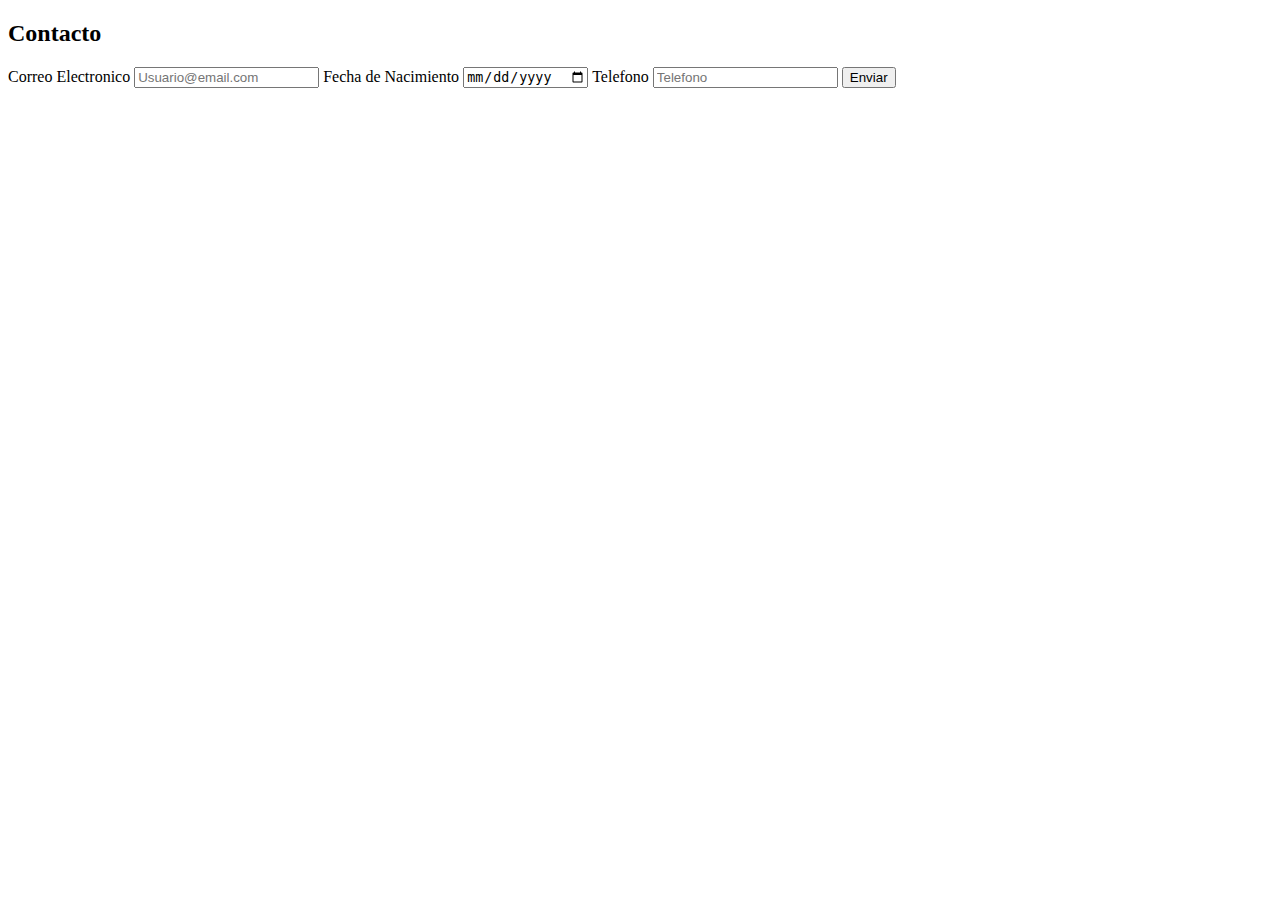
==== html/formContacto.html @ 95676632 "Subida de los archivos" ====
<!DOCTYPE html>
<html lang="en">
<head>
    <meta charset="UTF-8">
    <meta http-equiv="X-UA-Compatible" content="IE=edge">
    <meta name="viewport" content="width=device-width, initial-scale=1.0">
    <link rel="stylesheet" href="../recursos/MisEstilos.css" type="text/css">
    <title>Document</title>
</head>
<body>
    <form action="" onsubmit="return valFormCont()" name="formContrato" id="formContacto">
        <h2>Contacto</h2>
        <label>
            Correo Electronico
            <input type="email" name="email" id="email" placeholder="Usuario@email.com">
        </label>
        <label>
            Fecha de Nacimiento
            <input type="date" name="fnac" id="fnac">
        </label>
        <label>
            Telefono
            <input type="tel" name="tlf" id="tlf" placeholder="Telefono">
        </label>
        <!-- onclick="enviarFormulario()" -->
        <input type="submit" value="Enviar" form="formContacto">
    </form>
    <script src="../js/forms.js"></script>
</body>
</html>
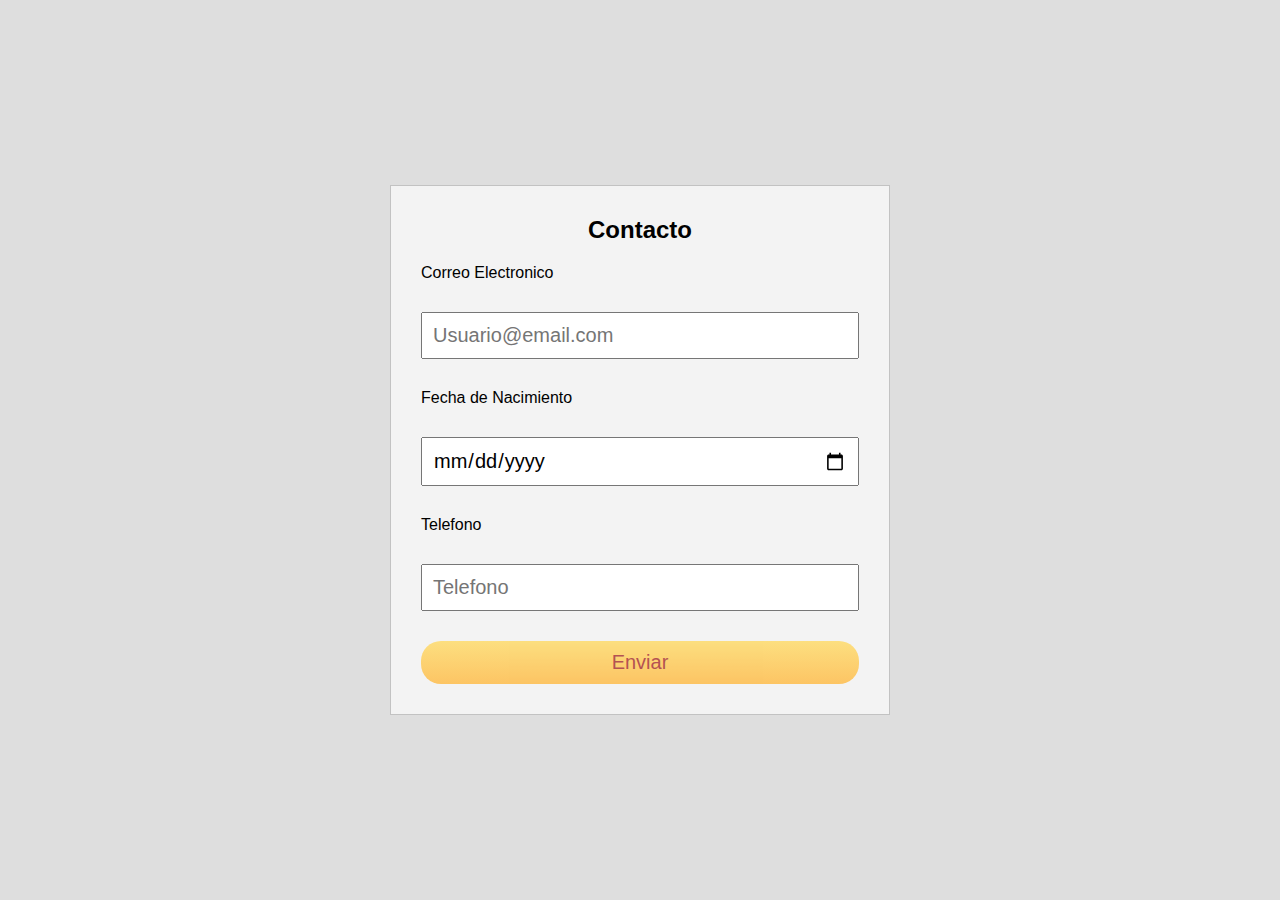
==== commit b77caa2e: "Update formContacto.html" ====
--- a/html/formContacto.html
+++ b/html/formContacto.html
@@ -4,7 +4,7 @@
     <meta charset="UTF-8">
     <meta http-equiv="X-UA-Compatible" content="IE=edge">
     <meta name="viewport" content="width=device-width, initial-scale=1.0">
-    <link rel="stylesheet" href="../recursos/MisEstilos.css" type="text/css">
+    <link rel="stylesheet" href="../Recursos/MisEstilos.css" type="text/css">
     <title>Document</title>
 </head>
 <body>
@@ -27,4 +27,4 @@
     </form>
     <script src="../js/forms.js"></script>
 </body>
-</html>+</html>
--- a/Recursos/MisEstilos.css
+++ b/Recursos/MisEstilos.css
@@ -0,0 +1,56 @@
+*{
+  margin: 0;
+  padding: 0;
+  font-family:sans-serif;
+  box-sizing: border-box;
+}
+
+body{
+  background: #DEDEDE;
+  display: flex;
+  min-height: 100vh;
+}
+
+form{
+  margin: auto;
+  width: 50%;
+  max-width: 500px;
+  background: #F3F3F3;
+  padding: 30px;
+  border: 1px solid rgba(0,0,0,0.2);
+}
+
+h2{
+  text-align: center;
+  margin-bottom: 20px;
+  color: (0,0,0,0.5);
+}
+
+input{
+  display: block;
+  padding: 10px;
+  width: 100%;
+  margin: 30px 0;
+  font-size: 20px;
+}
+
+input[type=submit]{
+  background: linear-gradient(#FFDA63, #FFB940);
+  border:0;
+  color: brown;
+  opacity: 0.8;
+  cursor: pointer;
+  border-radius: 20px;
+  margin-bottom: 0;
+}
+
+input[type=submit]:active{
+  transform: scale(0.95);
+}
+
+/* RESPONSIVE */
+@media(max-width:780px){
+  form{
+    width: 95%;
+  }
+}
